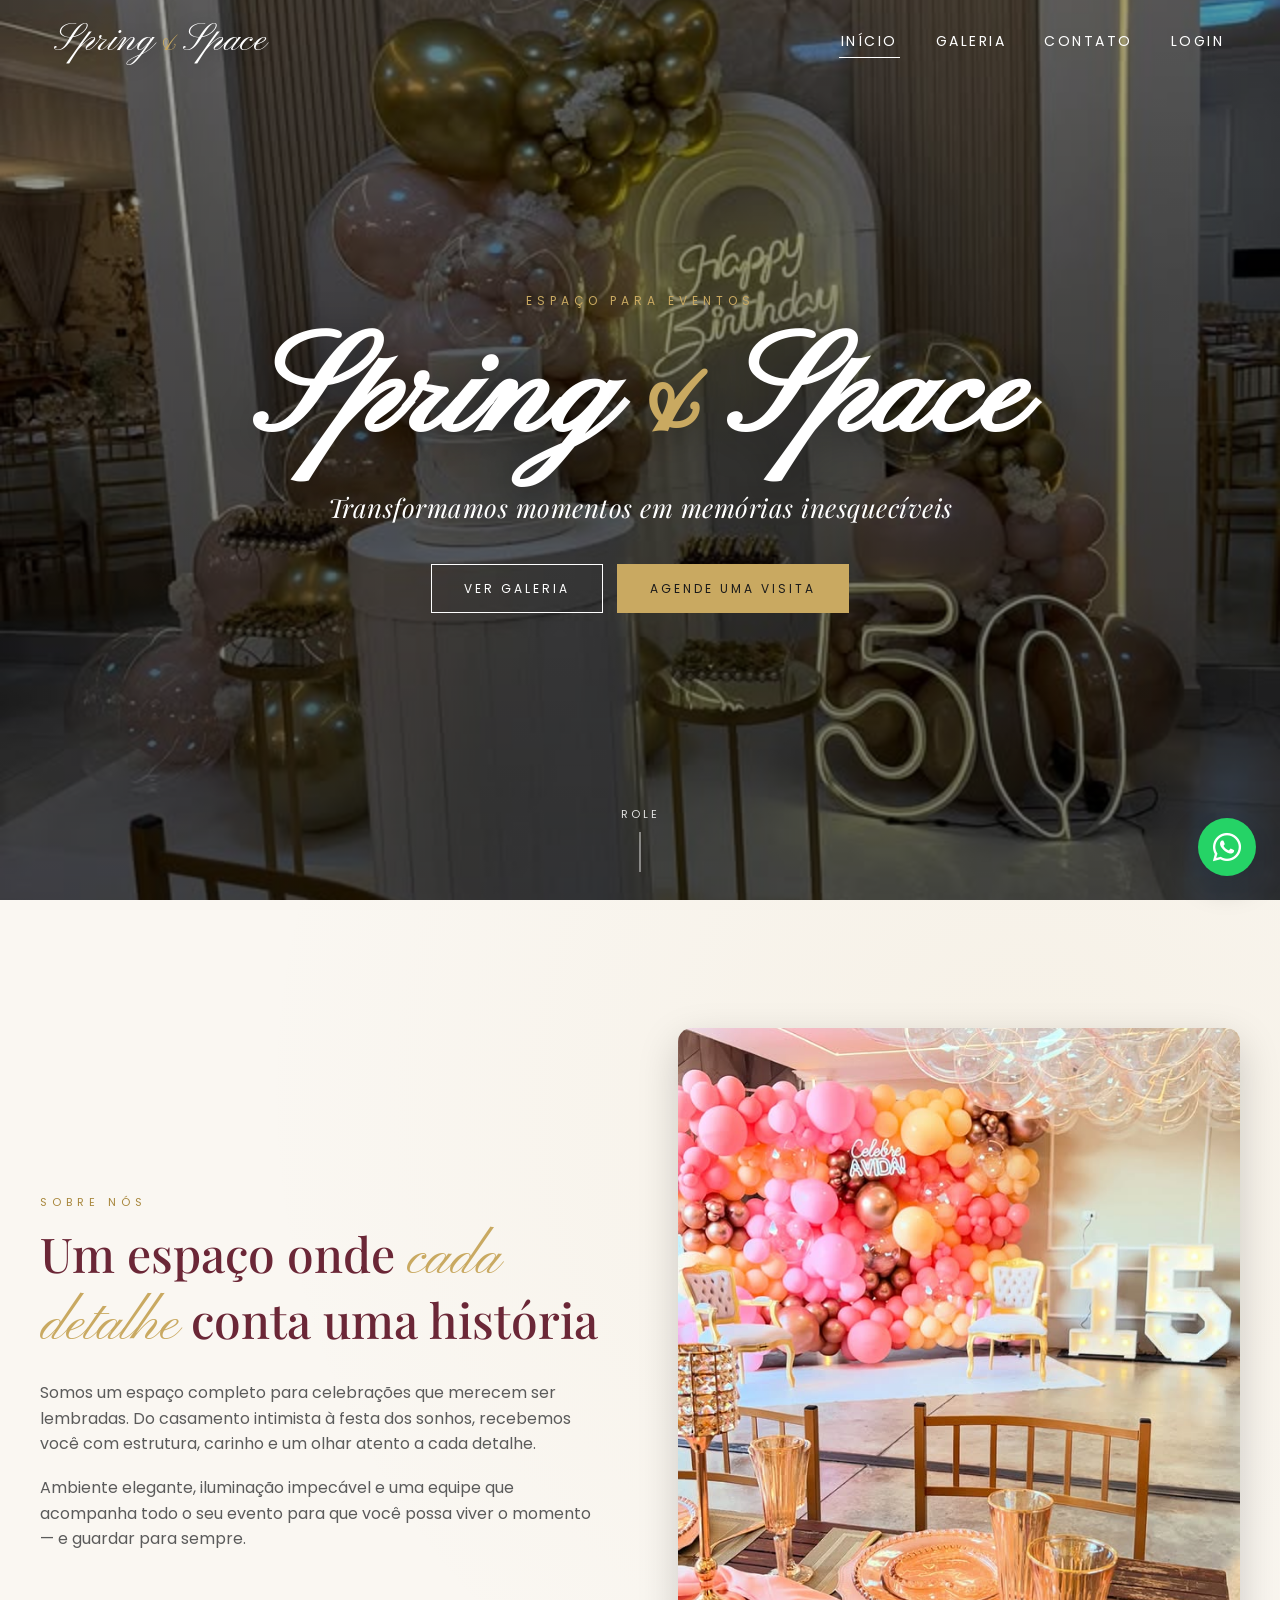
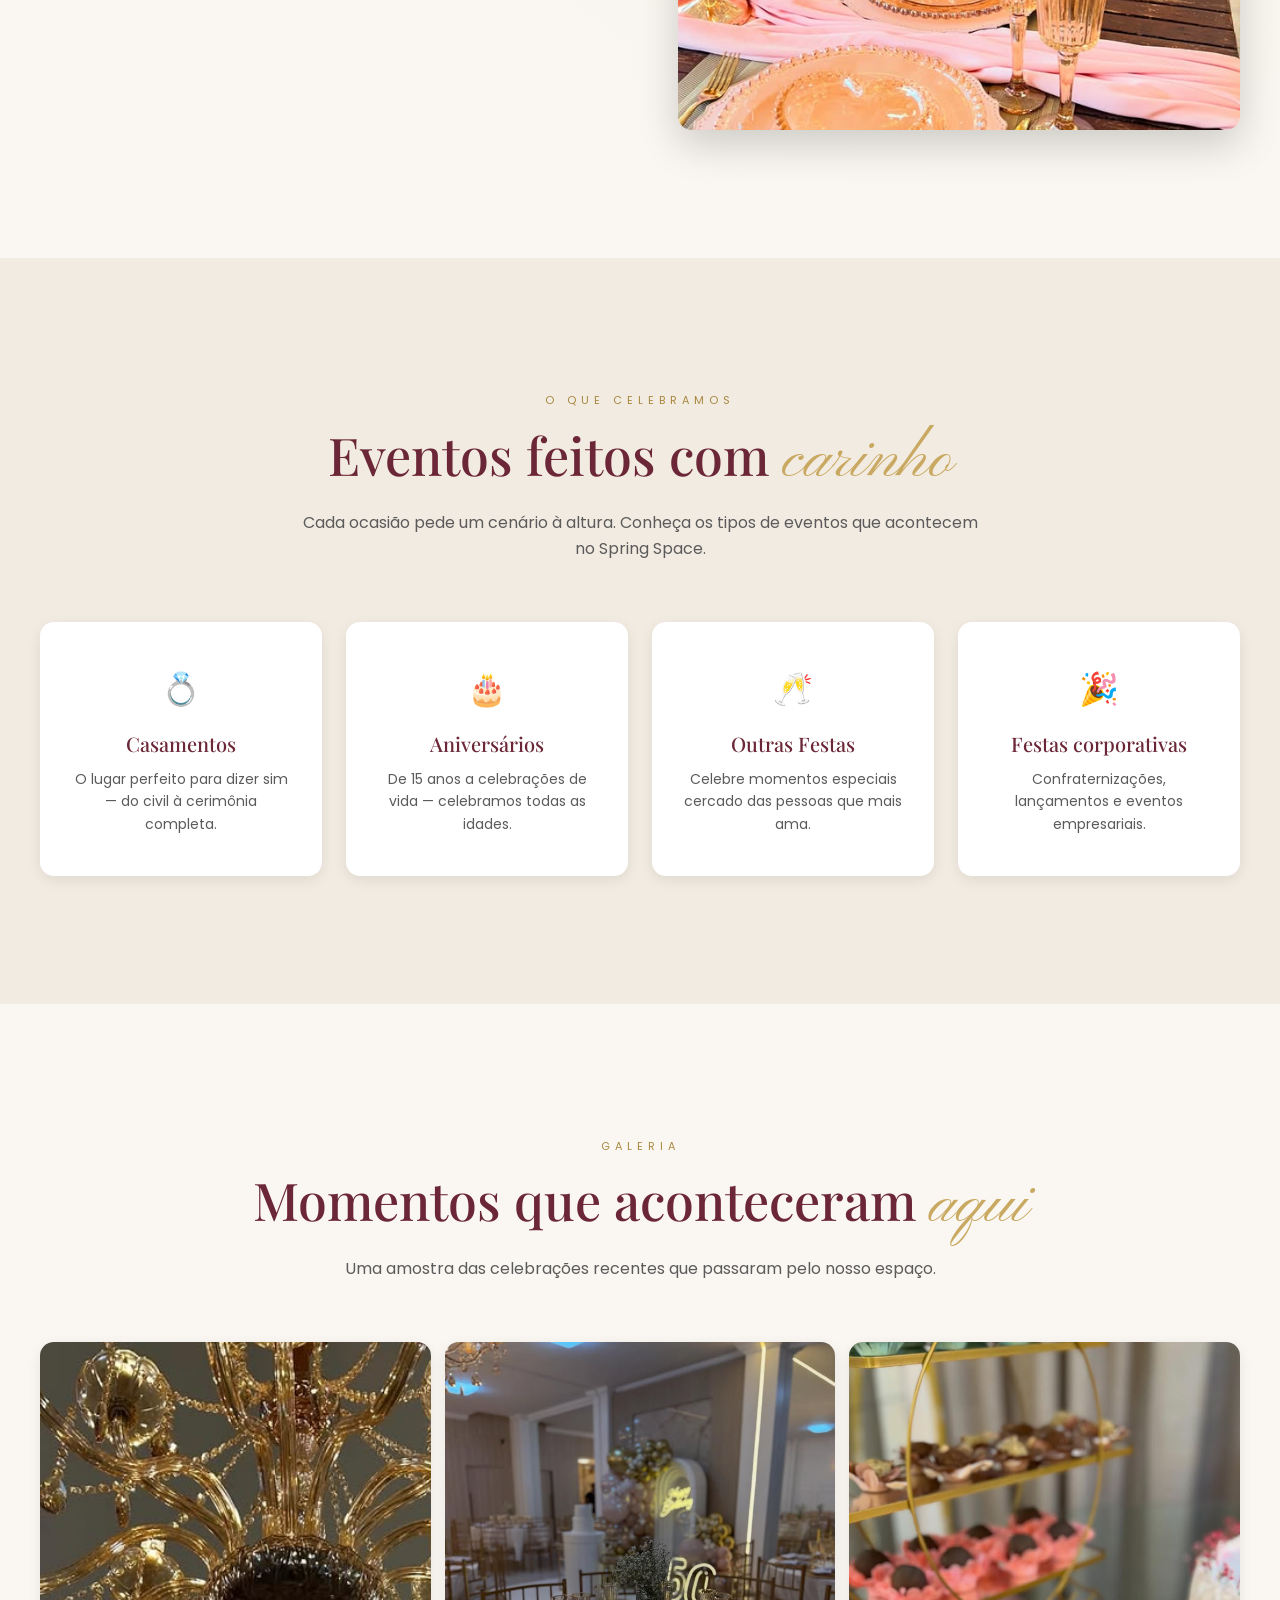
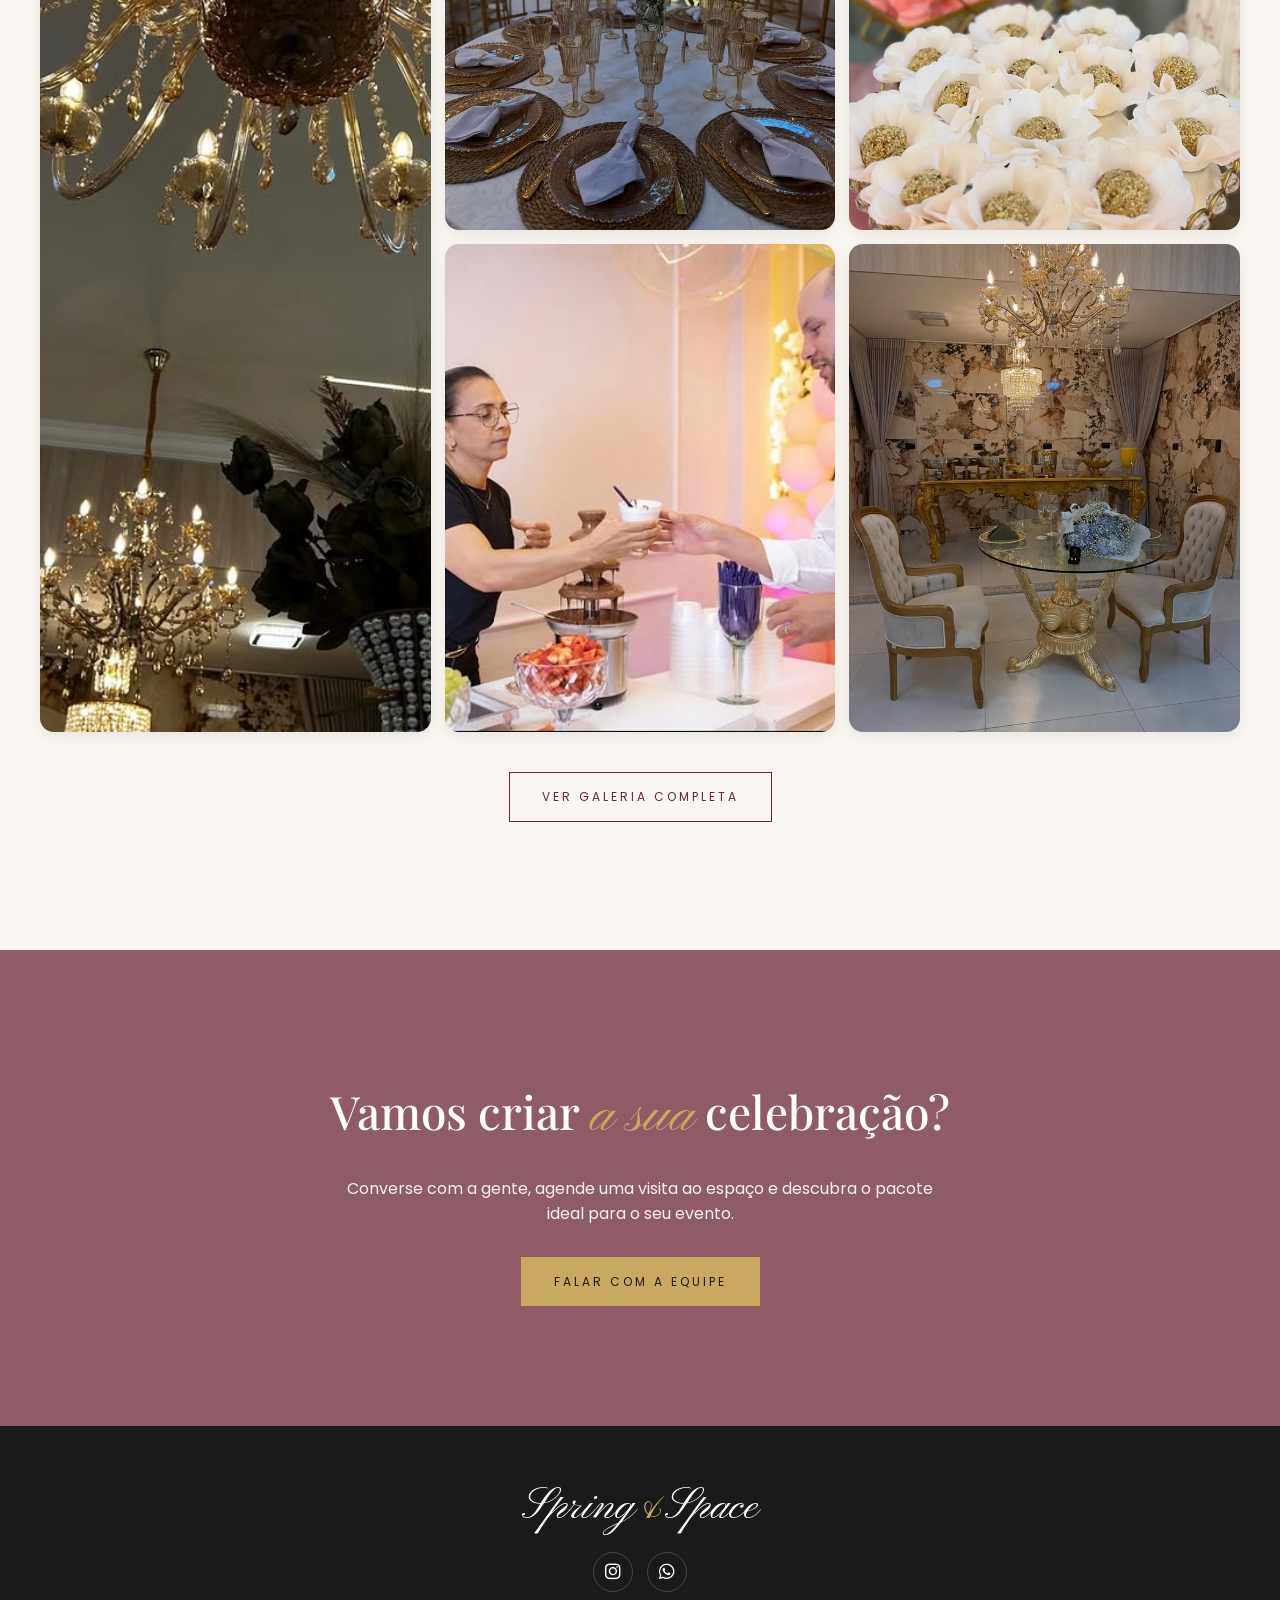
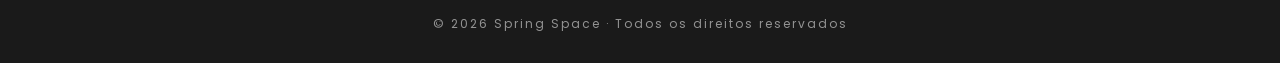
==== index.html @ 98b64671 "Versão oficial: Adicionado Painel Admin, Ícones Profissionais e Vídeos" ====
<!DOCTYPE html>
<html lang="pt-br">
<head>
<meta charset="UTF-8">
<meta name="viewport" content="width=device-width, initial-scale=1">
<title>Spring Space · Espaço para eventos inesquecíveis</title>
<meta name="description" content="Spring Space — um espaço completo e elegante para casamentos, aniversários, festas e celebrações únicas. Transformamos momentos em memórias.">

<link rel="preconnect" href="https://fonts.googleapis.com">
<link rel="preconnect" href="https://fonts.gstatic.com" crossorigin>
<link href="https://fonts.googleapis.com/css2?family=Playfair+Display:ital,wght@0,400;0,500;0,600;1,400&family=Pinyon+Script&family=Great+Vibes&family=Poppins:wght@300;400;500;600&display=swap" rel="stylesheet">
<link rel="stylesheet" href="https://cdnjs.cloudflare.com/ajax/libs/font-awesome/6.5.1/css/all.min.css">

<link rel="stylesheet" href="css/style.css">
</head>
<body>

<header id="site-header">
    <div class="logo"><a href="index.html">Spring<span class="amp">&amp;</span>Space</a></div>
    <button class="burger" id="burger" aria-label="Abrir menu"><span></span><span></span><span></span></button>
    <nav id="site-nav">
        <a href="index.html" class="active">Início</a>
        <a href="galeria.html">Galeria</a>
        <a href="contato.html">Contato</a>
        <a href="login.html">Login</a>
    </nav>
</header>

<!-- HERO -->
<section class="hero">
    <div class="hero-slides" id="hero-slides">
        <div class="hero-slide active" style="background-image:url('evento1/1.jpg')"></div>
        <div class="hero-slide" style="background-image:url('evento2/1.jpg')"></div>
        <div class="hero-slide" style="background-image:url('evento6/1.jpg')"></div>
        <div class="hero-slide" style="background-image:url('evento7/1.jpg')"></div>
    </div>

    <div class="hero-content">
        <span class="kicker">Espaço para eventos</span>
        <h1 class="brand-signature">Spring<span class="amp">&amp;</span>Space</h1>
        <p class="tagline">Transformamos momentos em memórias inesquecíveis</p>
        <div class="hero-cta">
            <a href="galeria.html" class="btn"><span>Ver galeria</span></a>
            <a href="contato.html" class="btn btn-solid"><span>Agende uma visita</span></a>
        </div>
    </div>

    <div class="scroll-hint">
        <span>Role</span>
        <span class="line"></span>
    </div>
</section>

<!-- SOBRE -->
<section class="sobre" id="sobre">
    <div class="container sobre-grid">
        <div class="sobre-text reveal">
            <span class="eyebrow">Sobre nós</span>
            <h2>Um espaço onde <em>cada detalhe</em> conta uma história</h2>
            <p>Somos um espaço completo para celebrações que merecem ser lembradas. Do casamento intimista à festa dos sonhos, recebemos você com estrutura, carinho e um olhar atento a cada detalhe.</p>
            <p>Ambiente elegante, iluminação impecável e uma equipe que acompanha todo o seu evento para que você possa viver o momento — e guardar para sempre.</p>
        </div>
        <div class="sobre-image reveal delay-1">
            <img src="evento3/1.jpg" alt="Salão Spring Space decorado" loading="lazy">
        </div>
    </div>
</section>

<!-- SERVIÇOS -->
<section class="servicos">
    <div class="container">
        <div class="section-head reveal">
            <span class="eyebrow">O que celebramos</span>
            <h2>Eventos feitos com <em>carinho</em></h2>
            <p>Cada ocasião pede um cenário à altura. Conheça os tipos de eventos que acontecem no Spring Space.</p>
        </div>

        <div class="servicos-grid">
            <div class="servico reveal"><div class="icon">💍</div><h3>Casamentos</h3><p>O lugar perfeito para dizer sim — do civil à cerimônia completa.</p></div>
            <div class="servico reveal delay-1"><div class="icon">🎂</div><h3>Aniversários</h3><p>De 15 anos a celebrações de vida — celebramos todas as idades.</p></div>
            <div class="servico reveal delay-2"><div class="icon">🥂</div><h3>Outras Festas</h3><p>Celebre momentos especiais cercado das pessoas que mais ama.</p></div>
            <div class="servico reveal delay-3"><div class="icon">🎉</div><h3>Festas corporativas</h3><p>Confraternizações, lançamentos e eventos empresariais.</p></div>
        </div>
    </div>
</section>

<!-- GALLERY PREVIEW -->
<section class="preview" id="preview">
    <div class="container">
        <div class="section-head reveal">
            <span class="eyebrow">Galeria</span>
            <h2>Momentos que aconteceram <em>aqui</em></h2>
            <p>Uma amostra das celebrações recentes que passaram pelo nosso espaço.</p>
        </div>

        <div class="preview-grid reveal delay-1">
            <a class="tile" href="galeria.html"><img src="evento6/2.jpg" alt="Casamento" loading="lazy"></a>
            <a class="tile" href="galeria.html"><img src="evento1/2.jpg" alt="Aniversário 50 anos" loading="lazy"></a>
            <a class="tile" href="galeria.html"><img src="evento2/2.jpg" alt="Salão" loading="lazy"></a>
            <a class="tile" href="galeria.html"><img src="evento4/2.jpg" alt="Doces" loading="lazy"></a>
            <a class="tile" href="galeria.html"><img src="evento7/2.jpg" alt="Festa" loading="lazy"></a>
        </div>

        <div class="preview-cta reveal delay-2">
            <a href="galeria.html" class="btn" style="color:var(--burgundy);border-color:var(--burgundy);"><span>Ver galeria completa</span></a>
        </div>
    </div>
</section>

<!-- CTA -->
<section class="cta" style="--bg:url('evento5/1.jpg');">
    <div class="container reveal">
        <h2>Vamos criar <em>a sua</em> celebração?</h2>
        <p>Converse com a gente, agende uma visita ao espaço e descubra o pacote ideal para o seu evento.</p>
        <a href="contato.html" class="btn btn-solid"><span>Falar com a equipe</span></a>
    </div>
</section>

<!-- FOOTER -->
<footer>
    <div class="foot-sig">Spring<span class="amp">&amp;</span>Space</div>
    <div class="socials">
        <a href="https://www.instagram.com/spri.gnspace" target="_blank" rel="noopener" aria-label="Instagram"><i class="fab fa-instagram"></i></a>
        <a href="https://wa.me/5518981238921" target="_blank" rel="noopener" aria-label="WhatsApp"><i class="fab fa-whatsapp"></i></a>
    </div>
    <p class="copy">© <span id="year">2026</span> Spring Space · Todos os direitos reservados</p>
</footer>

<a href="https://wa.me/5518981238921" class="whatsapp-float" target="_blank" rel="noopener" aria-label="WhatsApp"><i class="fab fa-whatsapp"></i></a>
<button class="back-top" aria-label="Voltar ao topo" title="Voltar ao topo">↑</button>

<script src="js/script.js"></script>
</body>
</html>
---- css/style.css ----
/* =========================================================
   Spring Space — Visual Identity
   Palette: ivory, rose, burgundy, gold, charcoal
   Type:    Playfair Display (serif) + Poppins (body) + Pinyon Script (signature)
   ========================================================= */

:root {
    --ivory: #faf7f2;
    --cream: #f2ebe1;
    --rose:  #e7c6b5;
    --gold:  #c9a961;
    --gold-dark: #a8873d;
    --burgundy: #6b2737;
    --charcoal: #1a1a1a;
    --muted: #5b5b5b;
    --white: #ffffff;
    --shadow-sm: 0 4px 14px rgba(0,0,0,0.08);
    --shadow-md: 0 14px 40px rgba(0,0,0,0.18);
    --shadow-lg: 0 30px 80px rgba(0,0,0,0.35);
    --radius: 14px;
    --ease: cubic-bezier(.22,.61,.36,1);
}

/* RESET */
*, *::before, *::after {
    margin: 0;
    padding: 0;
    box-sizing: border-box;
}

html { scroll-behavior: smooth; }

body {
    font-family: 'Poppins', system-ui, sans-serif;
    background: var(--ivory);
    color: var(--charcoal);
    line-height: 1.6;
    overflow-x: hidden;
    -webkit-font-smoothing: antialiased;
}

img { display: block; max-width: 100%; }

/* =========================================================
   HEADER / NAV
   ========================================================= */
header {
    position: fixed;
    inset: 0 0 auto 0;
    padding: 22px 54px;
    display: flex;
    justify-content: space-between;
    align-items: center;
    z-index: 1000;
    transition: background .4s var(--ease), padding .4s var(--ease), box-shadow .4s var(--ease);
}

header.scrolled {
    background: rgba(250, 247, 242, 0.92);
    backdrop-filter: blur(16px);
    -webkit-backdrop-filter: blur(16px);
    padding: 14px 54px;
    box-shadow: 0 6px 24px rgba(0,0,0,0.06);
}

/* Signature logo */
.logo {
    font-family: 'Pinyon Script', 'Great Vibes', cursive;
    font-weight: 400;
    font-size: clamp(30px, 3vw, 44px);
    color: var(--white);
    letter-spacing: .5px;
    text-shadow: 0 2px 18px rgba(0,0,0,0.35);
    transition: color .4s var(--ease), text-shadow .4s var(--ease);
    line-height: 1;
}
.logo a { color: inherit; text-decoration: none; }
.logo .amp { color: var(--gold); font-size: .85em; margin: 0 .05em; }

header.scrolled .logo {
    color: var(--burgundy);
    text-shadow: none;
}

/* Nav */
nav {
    display: flex;
    gap: 34px;
    align-items: center;
}
nav a {
    color: var(--white);
    text-decoration: none;
    font-size: 14px;
    font-weight: 400;
    letter-spacing: 2.5px;
    text-transform: uppercase;
    position: relative;
    padding: 6px 2px;
    transition: color .3s var(--ease);
}
nav a::after {
    content: "";
    position: absolute;
    left: 0; bottom: 0;
    width: 0%; height: 1.5px;
    background: currentColor;
    transition: width .4s var(--ease);
}
nav a:hover::after,
nav a.active::after { width: 100%; }
header.scrolled nav a { color: var(--charcoal); }

/* Mobile burger */
.burger {
    display: none;
    width: 30px; height: 22px;
    background: transparent;
    border: none;
    cursor: pointer;
    position: relative;
}
.burger span {
    position: absolute;
    left: 0; right: 0;
    height: 2px;
    background: var(--white);
    transition: transform .35s var(--ease), top .35s var(--ease), opacity .2s var(--ease), background .35s var(--ease);
}
.burger span:nth-child(1) { top: 2px; }
.burger span:nth-child(2) { top: 10px; }
.burger span:nth-child(3) { top: 18px; }
header.scrolled .burger span { background: var(--charcoal); }
.burger.open span:nth-child(1) { top: 10px; transform: rotate(45deg); }
.burger.open span:nth-child(2) { opacity: 0; }
.burger.open span:nth-child(3) { top: 10px; transform: rotate(-45deg); }

/* =========================================================
   HERO
   ========================================================= */
.hero {
    position: relative;
    min-height: 100vh;
    display: flex;
    align-items: center;
    justify-content: center;
    text-align: center;
    color: var(--white);
    overflow: hidden;
}
.hero-slides {
    position: absolute; inset: 0;
    z-index: 0;
}
.hero-slide {
    position: absolute; inset: 0;
    background-size: cover;
    background-position: center;
    opacity: 0;
    transform: scale(1.08);
    transition: opacity 1.6s var(--ease), transform 8s ease-out;
}
.hero-slide.active {
    opacity: 1;
    transform: scale(1);
}
.hero::before {
    content: "";
    position: absolute; inset: 0;
    background: linear-gradient(180deg, rgba(0,0,0,.35) 0%, rgba(0,0,0,.55) 100%);
    z-index: 1;
}
.hero-content {
    position: relative;
    z-index: 2;
    padding: 0 24px;
    max-width: 900px;
}
.hero .brand-signature {
    font-family: 'Pinyon Script', 'Great Vibes', cursive;
    font-size: clamp(64px, 11vw, 150px);
    line-height: 1;
    color: var(--white);
    text-shadow: 0 6px 40px rgba(0,0,0,.45);
    opacity: 0;
    transform: translateY(30px);
    animation: signatureIn 1.8s var(--ease) forwards;
}
.hero .brand-signature .amp {
    color: var(--gold);
    font-size: .85em;
    display: inline-block;
    margin: 0 .08em;
}
.hero .kicker {
    display: inline-block;
    font-size: 12px;
    letter-spacing: 5px;
    text-transform: uppercase;
    margin-bottom: 18px;
    color: var(--gold);
    opacity: 0;
    animation: fadeUp .9s var(--ease) .3s forwards;
}
.hero .tagline {
    margin-top: 18px;
    font-family: 'Playfair Display', serif;
    font-weight: 400;
    font-size: clamp(18px, 2.2vw, 26px);
    font-style: italic;
    letter-spacing: .5px;
    opacity: 0;
    animation: fadeUp 1s var(--ease) 1s forwards;
}
.hero .hero-cta {
    margin-top: 36px;
    display: inline-flex;
    gap: 14px;
    flex-wrap: wrap;
    justify-content: center;
    opacity: 0;
    animation: fadeUp 1s var(--ease) 1.4s forwards;
}
.scroll-hint {
    position: absolute;
    bottom: 28px;
    left: 50%;
    transform: translateX(-50%);
    z-index: 2;
    color: var(--white);
    font-size: 11px;
    letter-spacing: 3px;
    text-transform: uppercase;
    opacity: .85;
    display: flex;
    flex-direction: column;
    align-items: center;
    gap: 8px;
}
.scroll-hint .line {
    width: 1px; height: 40px;
    background: var(--white);
    position: relative;
    overflow: hidden;
}
.scroll-hint .line::after {
    content: "";
    position: absolute;
    top: -40px; left: 0;
    width: 100%; height: 40px;
    background: var(--gold);
    animation: scrollLine 2.4s var(--ease) infinite;
}

/* =========================================================
   BUTTONS
   ========================================================= */
.btn {
    position: relative;
    display: inline-flex;
    align-items: center;
    gap: 10px;
    padding: 14px 32px;
    font-size: 12px;
    letter-spacing: 3px;
    text-transform: uppercase;
    text-decoration: none;
    border: 1.5px solid currentColor;
    color: var(--white);
    background: transparent;
    overflow: hidden;
    transition: color .35s var(--ease), border-color .35s var(--ease), transform .35s var(--ease);
    cursor: pointer;
}
.btn::before {
    content: "";
    position: absolute;
    inset: 0;
    background: var(--white);
    transform: translateY(101%);
    transition: transform .45s var(--ease);
    z-index: 0;
}
.btn > * { position: relative; z-index: 1; }
.btn:hover { color: var(--burgundy); border-color: var(--white); }
.btn:hover::before { transform: translateY(0); }

.btn-solid {
    color: var(--charcoal);
    background: var(--gold);
    border-color: var(--gold);
}
.btn-solid::before { background: var(--burgundy); }
.btn-solid:hover { color: var(--white); border-color: var(--burgundy); }

/* =========================================================
   GENERIC SECTION
   ========================================================= */
section { padding: clamp(70px, 10vw, 130px) 24px; }
.container { max-width: 1200px; margin: 0 auto; }

.section-head {
    text-align: center;
    margin-bottom: 60px;
}
.section-head .eyebrow {
    display: inline-block;
    font-size: 11px;
    letter-spacing: 5px;
    text-transform: uppercase;
    color: var(--gold-dark);
    margin-bottom: 14px;
}
.section-head h2 {
    font-family: 'Playfair Display', serif;
    font-weight: 500;
    font-size: clamp(30px, 4.5vw, 52px);
    color: var(--burgundy);
    margin-bottom: 12px;
    line-height: 1.15;
}
.section-head h2 em {
    font-family: 'Pinyon Script', cursive;
    font-style: normal;
    color: var(--gold);
    font-size: 1.25em;
    font-weight: 400;
}
.section-head p {
    max-width: 680px;
    margin: 0 auto;
    color: var(--muted);
    font-size: 16px;
}

/* =========================================================
   ABOUT
   ========================================================= */
.sobre {
    background:
        radial-gradient(circle at 80% 20%, rgba(201,169,97,0.08), transparent 60%),
        var(--ivory);
    position: relative;
}
.sobre-grid {
    display: grid;
    grid-template-columns: 1fr 1fr;
    gap: clamp(30px, 6vw, 80px);
    align-items: center;
}
.sobre-text h2 {
    font-family: 'Playfair Display', serif;
    font-weight: 500;
    font-size: clamp(30px, 4vw, 48px);
    color: var(--burgundy);
    line-height: 1.15;
    margin-bottom: 22px;
}
.sobre-text h2 em {
    font-family: 'Pinyon Script', cursive;
    font-style: normal;
    color: var(--gold);
    font-size: 1.2em;
}
.sobre-text .eyebrow {
    display: inline-block;
    font-size: 11px;
    letter-spacing: 5px;
    text-transform: uppercase;
    color: var(--gold-dark);
    margin-bottom: 14px;
}
.sobre-text p {
    color: var(--muted);
    margin-bottom: 18px;
}
.sobre-image {
    position: relative;
    aspect-ratio: 4/5;
    border-radius: var(--radius);
    overflow: hidden;
    box-shadow: var(--shadow-md);
}
.sobre-image img {
    width: 100%; height: 100%;
    object-fit: cover;
    transition: transform 1.2s var(--ease);
}
.sobre-image:hover img { transform: scale(1.05); }
.sobre-image::before {
    content: "";
    position: absolute;
    inset: -20px;
    border: 2px solid var(--gold);
    border-radius: var(--radius);
    z-index: -1;
    transform: translate(24px, 24px);
}

/* =========================================================
   SERVIÇOS
   ========================================================= */
.servicos { background: var(--cream); }
.servicos-grid {
    display: grid;
    grid-template-columns: repeat(auto-fit, minmax(230px, 1fr));
    gap: 24px;
}
.servico {
    background: var(--white);
    padding: 40px 28px;
    border-radius: var(--radius);
    text-align: center;
    box-shadow: var(--shadow-sm);
    transition: transform .5s var(--ease), box-shadow .5s var(--ease);
    border: 1px solid transparent;
}
.servico:hover {
    transform: translateY(-8px);
    box-shadow: var(--shadow-md);
    border-color: var(--gold);
}
.servico .icon {
    font-size: 32px;
    margin-bottom: 14px;
    display: inline-block;
    transition: transform .5s var(--ease);
}
.servico:hover .icon { transform: scale(1.15) rotate(-6deg); }
.servico h3 {
    font-family: 'Playfair Display', serif;
    font-weight: 500;
    font-size: 20px;
    color: var(--burgundy);
    margin-bottom: 8px;
}
.servico p {
    color: var(--muted);
    font-size: 14px;
}

/* =========================================================
   GALLERY PREVIEW (home)
   ========================================================= */
.preview-grid {
    display: grid;
    grid-template-columns: repeat(3, 1fr);
    gap: 14px;
    margin-bottom: 40px;
}
.preview-grid .tile {
    position: relative;
    overflow: hidden;
    border-radius: var(--radius);
    aspect-ratio: 4/5;
    box-shadow: var(--shadow-sm);
}
.preview-grid .tile:nth-child(1) { grid-row: span 2; aspect-ratio: auto; }
.preview-grid .tile img {
    width: 100%; height: 100%;
    object-fit: cover;
    transition: transform 1.2s var(--ease), filter .6s var(--ease);
}
.preview-grid .tile:hover img { transform: scale(1.08); filter: brightness(.85); }
.preview-grid .tile::after {
    content: "";
    position: absolute;
    inset: 0;
    background: linear-gradient(180deg, transparent 55%, rgba(0,0,0,.55));
    opacity: 0;
    transition: opacity .4s var(--ease);
}
.preview-grid .tile:hover::after { opacity: 1; }
.preview-cta { text-align: center; }

/* =========================================================
   GALERIA (full page)
   ========================================================= */
.galeria-page { padding-top: 160px; }

.gallery-filters {
    display: flex;
    justify-content: center;
    flex-wrap: wrap;
    gap: 10px;
    margin-bottom: 50px;
}
.gallery-filters button {
    background: transparent;
    border: 1px solid rgba(0,0,0,0.12);
    color: var(--charcoal);
    padding: 10px 22px;
    font-size: 12px;
    letter-spacing: 2.5px;
    text-transform: uppercase;
    font-family: inherit;
    cursor: pointer;
    border-radius: 999px;
    transition: all .35s var(--ease);
}
.gallery-filters button:hover { border-color: var(--gold); color: var(--gold-dark); }
.gallery-filters button.active {
    background: var(--burgundy);
    color: var(--white);
    border-color: var(--burgundy);
}

.galeria {
    display: grid;
    grid-template-columns: repeat(auto-fit, minmax(300px, 1fr));
    gap: 26px;
    max-width: 1280px;
    margin: 0 auto;
}

.evento {
    position: relative;
    background: var(--white);
    border-radius: var(--radius);
    overflow: hidden;
    box-shadow: var(--shadow-sm);
    transition: transform .5s var(--ease), box-shadow .5s var(--ease);
    opacity: 0;
    transform: translateY(40px);
    cursor: pointer;
}
.evento.show { opacity: 1; transform: translateY(0); }
.evento:hover {
    transform: translateY(-6px);
    box-shadow: var(--shadow-md);
}
.evento-media {
    position: relative;
    aspect-ratio: 4/5;
    overflow: hidden;
}
.evento-media img, .evento-media video {
    width: 100%; height: 100%;
    object-fit: cover;
    transition: transform 1.2s var(--ease);
}
.evento:hover .evento-media img,
.evento:hover .evento-media video { transform: scale(1.08); }
.evento-media::after {
    content: "";
    position: absolute;
    inset: 0;
    background: linear-gradient(180deg, transparent 50%, rgba(0,0,0,.7));
    pointer-events: none;
}
.evento-badge {
    position: absolute;
    top: 14px; left: 14px;
    background: rgba(255,255,255,.9);
    color: var(--burgundy);
    font-size: 10px;
    letter-spacing: 2px;
    text-transform: uppercase;
    padding: 6px 12px;
    border-radius: 999px;
    z-index: 2;
}
.evento-count {
    position: absolute;
    bottom: 14px; right: 14px;
    color: var(--white);
    font-size: 12px;
    letter-spacing: 1.5px;
    z-index: 2;
    display: flex;
    align-items: center;
    gap: 6px;
}
.evento-caption {
    position: absolute;
    bottom: 0; left: 0; right: 0;
    padding: 28px 22px 22px;
    color: var(--white);
    z-index: 2;
}
.evento-caption h3 {
    font-family: 'Playfair Display', serif;
    font-weight: 500;
    font-size: 22px;
    margin-bottom: 6px;
}
.evento-caption p {
    font-size: 13px;
    opacity: .92;
    line-height: 1.5;
}

/* Video card badge */
.evento.is-video .evento-media::before {
    content: "▶";
    position: absolute;
    top: 50%; left: 50%;
    transform: translate(-50%, -50%);
    z-index: 3;
    width: 68px; height: 68px;
    display: flex;
    align-items: center;
    justify-content: center;
    border-radius: 50%;
    background: rgba(255,255,255,.92);
    color: var(--burgundy);
    font-size: 22px;
    box-shadow: 0 8px 30px rgba(0,0,0,.4);
    transition: transform .4s var(--ease);
}
.evento.is-video:hover .evento-media::before { transform: translate(-50%, -50%) scale(1.1); }

/* Video placeholder (empty state) */
.video-placeholder {
    grid-column: 1 / -1;
    background: linear-gradient(135deg, rgba(107,39,55,.06), rgba(201,169,97,.12));
    border: 2px dashed rgba(107,39,55,.25);
    border-radius: var(--radius);
    padding: 60px 24px;
    text-align: center;
    color: var(--muted);
}
.video-placeholder h3 {
    font-family: 'Playfair Display', serif;
    color: var(--burgundy);
    font-size: 22px;
    margin-bottom: 8px;
}
.video-placeholder code {
    background: rgba(0,0,0,.05);
    padding: 2px 8px;
    border-radius: 4px;
    font-size: 13px;
}

/* =========================================================
   LIGHTBOX
   ========================================================= */
.lightbox {
    position: fixed;
    inset: 0;
    background: rgba(10,10,10,.94);
    display: none;
    justify-content: center;
    align-items: center;
    z-index: 2000;
    padding: 40px 70px;
    opacity: 0;
    transition: opacity .4s var(--ease);
}
.lightbox.open { display: flex; opacity: 1; }
.lightbox-content {
    position: relative;
    max-width: 1100px;
    max-height: 90vh;
    width: 100%;
    display: flex;
    align-items: center;
    justify-content: center;
}
.lightbox-content img,
.lightbox-content video {
    max-width: 100%;
    max-height: 85vh;
    object-fit: contain;
    border-radius: 6px;
    box-shadow: var(--shadow-lg);
    animation: lbIn .4s var(--ease);
}
.lightbox-close,
.lightbox-prev,
.lightbox-next {
    position: absolute;
    background: rgba(255,255,255,.08);
    color: var(--white);
    border: 1px solid rgba(255,255,255,.25);
    width: 48px; height: 48px;
    border-radius: 50%;
    cursor: pointer;
    display: flex;
    align-items: center;
    justify-content: center;
    font-size: 20px;
    font-family: inherit;
    transition: background .3s var(--ease), transform .3s var(--ease);
    z-index: 2;
}
.lightbox-close:hover,
.lightbox-prev:hover,
.lightbox-next:hover { background: var(--gold); color: var(--charcoal); border-color: var(--gold); }
.lightbox-close { top: 24px; right: 24px; }
.lightbox-prev  { left: 24px; top: 50%; transform: translateY(-50%); }
.lightbox-next  { right: 24px; top: 50%; transform: translateY(-50%); }
.lightbox-counter {
    position: absolute;
    bottom: 20px;
    left: 50%;
    transform: translateX(-50%);
    color: rgba(255,255,255,.75);
    font-size: 12px;
    letter-spacing: 2px;
}

/* =========================================================
   CTA STRIP
   ========================================================= */
.cta {
    background:
        linear-gradient(rgba(107,39,55,.75), rgba(107,39,55,.75)),
        var(--bg, #333) center/cover no-repeat;
    color: var(--white);
    text-align: center;
    padding: 120px 24px;
}
.cta h2 {
    font-family: 'Playfair Display', serif;
    font-weight: 500;
    font-size: clamp(28px, 4vw, 46px);
    margin-bottom: 14px;
}
.cta h2 em {
    font-family: 'Pinyon Script', cursive;
    font-style: normal;
    color: var(--gold);
    font-size: 1.25em;
}
.cta p {
    max-width: 600px;
    margin: 0 auto 30px;
    opacity: .92;
}

/* =========================================================
   CONTATO PAGE
   ========================================================= */
.contato {
    min-height: 100vh;
    display: flex;
    align-items: center;
    justify-content: center;
    padding: 140px 24px 80px;
    background:
        radial-gradient(circle at 20% 20%, rgba(231,198,181,.5), transparent 55%),
        radial-gradient(circle at 80% 80%, rgba(201,169,97,.25), transparent 55%),
        var(--ivory);
}
.contato-card {
    max-width: 620px;
    text-align: center;
    padding: 20px;
}
.contato-card .eyebrow {
    display: inline-block;
    font-size: 11px;
    letter-spacing: 5px;
    text-transform: uppercase;
    color: var(--gold-dark);
    margin-bottom: 14px;
}
.contato-card h2 {
    font-family: 'Pinyon Script', cursive;
    font-size: clamp(54px, 8vw, 96px);
    color: var(--burgundy);
    line-height: 1;
    margin-bottom: 22px;
}
.contato-card p {
    color: var(--muted);
    margin-bottom: 40px;
    font-size: 17px;
}
.contato-buttons {
    display: flex;
    gap: 16px;
    flex-wrap: wrap;
    justify-content: center;
}

.btn-contato {
    display: inline-flex;
    align-items: center;
    gap: 12px;
    padding: 16px 30px;
    border-radius: 999px;
    color: var(--white);
    font-size: 13px;
    letter-spacing: 2px;
    text-transform: uppercase;
    text-decoration: none;
    transition: transform .35s var(--ease), box-shadow .35s var(--ease), background .35s var(--ease);
    box-shadow: 0 8px 24px rgba(0,0,0,.12);
}
.btn-contato.whats { background: #25d366; }
.btn-contato.whats:hover { background: #1fb559; transform: translateY(-3px); box-shadow: 0 12px 30px rgba(37,211,102,.4); }
.btn-contato.insta {
    background: linear-gradient(45deg,#f09433 0%,#e6683c 25%,#dc2743 50%,#cc2366 75%,#bc1888 100%);
}
.btn-contato.insta:hover { transform: translateY(-3px); box-shadow: 0 12px 30px rgba(220,39,67,.35); }

.contato-info {
    margin-top: 60px;
    display: grid;
    grid-template-columns: repeat(auto-fit, minmax(180px,1fr));
    gap: 24px;
    border-top: 1px solid rgba(0,0,0,.08);
    padding-top: 40px;
}
.contato-info div { text-align: center; }
.contato-info .label {
    font-size: 10px;
    letter-spacing: 3px;
    text-transform: uppercase;
    color: var(--gold-dark);
    margin-bottom: 6px;
}
.contato-info .value { color: var(--charcoal); font-size: 14px; }

/* =========================================================
   FOOTER
   ========================================================= */
footer {
    background: var(--charcoal);
    color: rgba(255,255,255,.75);
    padding: 60px 24px 30px;
    text-align: center;
}
footer .foot-sig {
    font-family: 'Pinyon Script', cursive;
    color: var(--white);
    font-size: 44px;
    line-height: 1;
    margin-bottom: 10px;
}
footer .foot-sig .amp { color: var(--gold); }
footer .socials {
    display: flex;
    gap: 14px;
    justify-content: center;
    margin: 22px 0;
}
footer .socials a {
    color: var(--white);
    text-decoration: none;
    width: 40px; height: 40px;
    border: 1px solid rgba(255,255,255,.2);
    border-radius: 50%;
    display: inline-flex;
    align-items: center;
    justify-content: center;
    font-size: 13px;
    letter-spacing: 1px;
    transition: background .3s var(--ease), color .3s var(--ease), border-color .3s var(--ease);
}
footer .socials a:hover { background: var(--gold); color: var(--charcoal); border-color: var(--gold); }
footer .copy {
    font-size: 12px;
    letter-spacing: 2px;
    opacity: .7;
}

/* =========================================================
   BACK TO TOP
   ========================================================= */
.back-top {
    position: fixed;
    left: 24px;
    bottom: 24px;
    width: 48px;
    height: 48px;
    border-radius: 50%;
    background: var(--burgundy);
    color: var(--white);
    border: none;
    cursor: pointer;
    display: flex;
    align-items: center;
    justify-content: center;
    font-size: 20px;
    z-index: 999;
    opacity: 0;
    pointer-events: none;
    transform: translateY(20px);
    transition: opacity .4s var(--ease), transform .4s var(--ease), background .3s var(--ease);
    box-shadow: 0 10px 24px rgba(0,0,0,.25);
    font-family: inherit;
}
.back-top.show {
    opacity: 1;
    pointer-events: auto;
    transform: translateY(0);
}
.back-top:hover {
    background: var(--gold);
    color: var(--charcoal);
}

/* =========================================================
   FLOAT WHATSAPP
   ========================================================= */
.whatsapp-float {
    position: fixed;
    bottom: 24px;
    right: 24px;
    width: 58px; height: 58px;
    background: #25d366;
    color: var(--white);
    border-radius: 50%;
    display: flex;
    align-items: center;
    justify-content: center;
    font-size: 28px;
    text-decoration: none;
    box-shadow: 0 10px 30px rgba(0,0,0,.25);
    z-index: 999;
    transition: transform .4s var(--ease), box-shadow .4s var(--ease);
    animation: pulse 2.2s ease-in-out infinite;
}
.whatsapp-float:hover {
    transform: scale(1.1);
    box-shadow: 0 14px 40px rgba(37,211,102,.5);
}

/* =========================================================
   REVEAL ON SCROLL
   ========================================================= */
.reveal {
    opacity: 0;
    transform: translateY(36px);
    transition: opacity 1s var(--ease), transform 1s var(--ease);
}
.reveal.visible {
    opacity: 1;
    transform: translateY(0);
}
.reveal.delay-1 { transition-delay: .15s; }
.reveal.delay-2 { transition-delay: .3s; }
.reveal.delay-3 { transition-delay: .45s; }

/* =========================================================
   KEYFRAMES
   ========================================================= */
@keyframes fadeUp {
    from { opacity: 0; transform: translateY(24px); }
    to   { opacity: 1; transform: translateY(0); }
}
@keyframes signatureIn {
    0%   { opacity: 0; transform: translateY(30px) scale(.95); letter-spacing: 8px; }
    60%  { opacity: 1; letter-spacing: 1px; }
    100% { opacity: 1; transform: translateY(0) scale(1); letter-spacing: .5px; }
}
@keyframes scrollLine {
    0%   { top: -40px; }
    100% { top: 40px; }
}
@keyframes lbIn {
    from { opacity: 0; transform: scale(.96); }
    to   { opacity: 1; transform: scale(1); }
}
@keyframes pulse {
    0%, 100% { box-shadow: 0 10px 30px rgba(0,0,0,.25), 0 0 0 0 rgba(37,211,102,.45); }
    50%      { box-shadow: 0 10px 30px rgba(0,0,0,.25), 0 0 0 16px rgba(37,211,102,0); }
}

/* =========================================================
   RESPONSIVE — mantém o layout de PC também no tablet/celular.
   Só diminuímos paddings, fontes e gaps — nunca empilhamos colunas.
   ========================================================= */
@media (max-width: 900px) {
    header { padding: 16px 22px; gap: 12px; }
    header.scrolled { padding: 12px 22px; }

    nav { gap: 18px; }
    nav a { font-size: 12px; letter-spacing: 1.8px; }

    .logo { font-size: clamp(26px, 6vw, 36px); }

    /* Keep 2-col about on tablets, tighter gap */
    .sobre-grid { gap: 32px; }
    .sobre-image::before { inset: -10px; transform: translate(10px, 10px); }

    /* Keep 3-col preview on tablet */
    .preview-grid { gap: 10px; }

    /* Galeria: aperta o minmax para caber mais colunas */
    .galeria { grid-template-columns: repeat(2, 1fr); gap: 16px; }
    .evento-caption { padding: 22px 16px 16px; }
    .evento-caption h3 { font-size: 18px; }
    .evento-caption p { font-size: 12px; }

    .lightbox { padding: 24px 14px; }
    .lightbox-prev { left: 10px; }
    .lightbox-next { right: 10px; }

    section { padding: 70px 20px; }
}

@media (max-width: 600px) {
    header { padding: 12px 16px; }
    header.scrolled { padding: 10px 16px; }
    nav { gap: 12px; }
    nav a {
        font-size: 10.5px;
        letter-spacing: 1.2px;
        padding: 4px 2px;
    }
    .logo { font-size: clamp(22px, 5.5vw, 30px); }

    .hero .hero-cta { gap: 10px; }
    .btn { padding: 11px 20px; font-size: 11px; letter-spacing: 2px; }

    /* Even on tiny screens we keep 2 columns side by side */
    .sobre-grid { grid-template-columns: 1fr 1fr; gap: 20px; }
    .sobre-text h2 { font-size: clamp(22px, 5vw, 30px); }
    .sobre-text p { font-size: 13px; }

    .servicos-grid { grid-template-columns: repeat(2, 1fr); gap: 14px; }
    .servico { padding: 26px 16px; }
    .servico h3 { font-size: 17px; }
    .servico p { font-size: 12px; }

    .preview-grid { grid-template-columns: repeat(3, 1fr); gap: 8px; }
    .preview-grid .tile:nth-child(1) { grid-row: span 2; aspect-ratio: auto; }

    .galeria { grid-template-columns: repeat(2, 1fr); gap: 12px; }
    .evento-badge { font-size: 9px; padding: 5px 9px; }
    .evento-count { font-size: 11px; }
    .evento-caption { padding: 18px 12px 12px; }
    .evento-caption h3 { font-size: 15px; }
    .evento-caption p { font-size: 11px; line-height: 1.4; }

    .gallery-filters button {
        padding: 8px 14px;
        font-size: 10px;
        letter-spacing: 1.5px;
    }

    section { padding: 54px 14px; }
    .container { padding: 0; }

    .whatsapp-float { width: 50px; height: 50px; font-size: 22px; bottom: 16px; right: 16px; }
    .back-top { width: 42px; height: 42px; font-size: 18px; left: 16px; bottom: 16px; }

    .contato-buttons { gap: 10px; }
    .btn-contato { padding: 13px 22px; font-size: 11px; letter-spacing: 1.5px; }
    .contato-info { grid-template-columns: repeat(3, 1fr); gap: 12px; }
    .contato-info .label { font-size: 9px; letter-spacing: 1.8px; }
    .contato-info .value { font-size: 12px; }

    footer .foot-sig { font-size: 34px; }
}

@media (prefers-reduced-motion: reduce) {
    *, *::before, *::after {
        animation: none !important;
        transition: none !important;
    }
    .hero-slide { opacity: 1; }
    .hero-slide:not(.active) { opacity: 0; }
}


/* =========================================================
   LOGIN PAGE & ICON FIXES
   ========================================================= */
.login-page {
    min-height: 100vh;
    display: flex;
    align-items: center;
    justify-content: center;
    padding: 140px 24px 80px;
    background: 
        radial-gradient(circle at 80% 20%, rgba(201,169,97,0.1), transparent 60%),
        var(--ivory);
}
.login-container {
    background: var(--white);
    padding: 60px 40px;
    border-radius: var(--radius);
    box-shadow: var(--shadow-md);
    max-width: 450px;
    width: 100%;
    text-align: center;
}
.login-container h2 {
    font-family: 'Playfair Display', serif;
    color: var(--burgundy);
    font-size: 32px;
    margin-bottom: 10px;
}
.login-container h2 em {
    font-family: 'Pinyon Script', cursive;
    color: var(--gold);
    font-size: 1.2em;
    font-style: normal;
}
.login-container p {
    color: var(--muted);
    margin-bottom: 30px;
    font-size: 14px;
}
.login-form {
    display: flex;
    flex-direction: column;
    gap: 20px;
}
.input-group {
    position: relative;
    display: flex;
    align-items: center;
}
.input-group i {
    position: absolute;
    left: 16px;
    color: var(--gold);
    font-size: 16px;
}
.input-group input {
    width: 100%;
    padding: 14px 14px 14px 44px;
    border: 1px solid rgba(0,0,0,0.1);
    border-radius: 8px;
    font-family: inherit;
    font-size: 14px;
    transition: border-color .3s var(--ease);
}
.input-group input:focus {
    outline: none;
    border-color: var(--gold);
}
.login-footer {
    margin-top: 24px;
    font-size: 13px;
}
.login-footer a {
    color: var(--muted);
    text-decoration: none;
    transition: color .3s var(--ease);
}
.login-footer a:hover {
    color: var(--burgundy);
}

/* Ensure Font Awesome icons are sized correctly */
.socials a i {
    font-size: 18px;
}
.whatsapp-float i {
    font-size: 32px;
}
.btn-contato i {
    font-size: 18px;
    margin-right: 4px;
}

@media (max-width: 600px) {
    .login-container {
        padding: 40px 24px;
    }
}
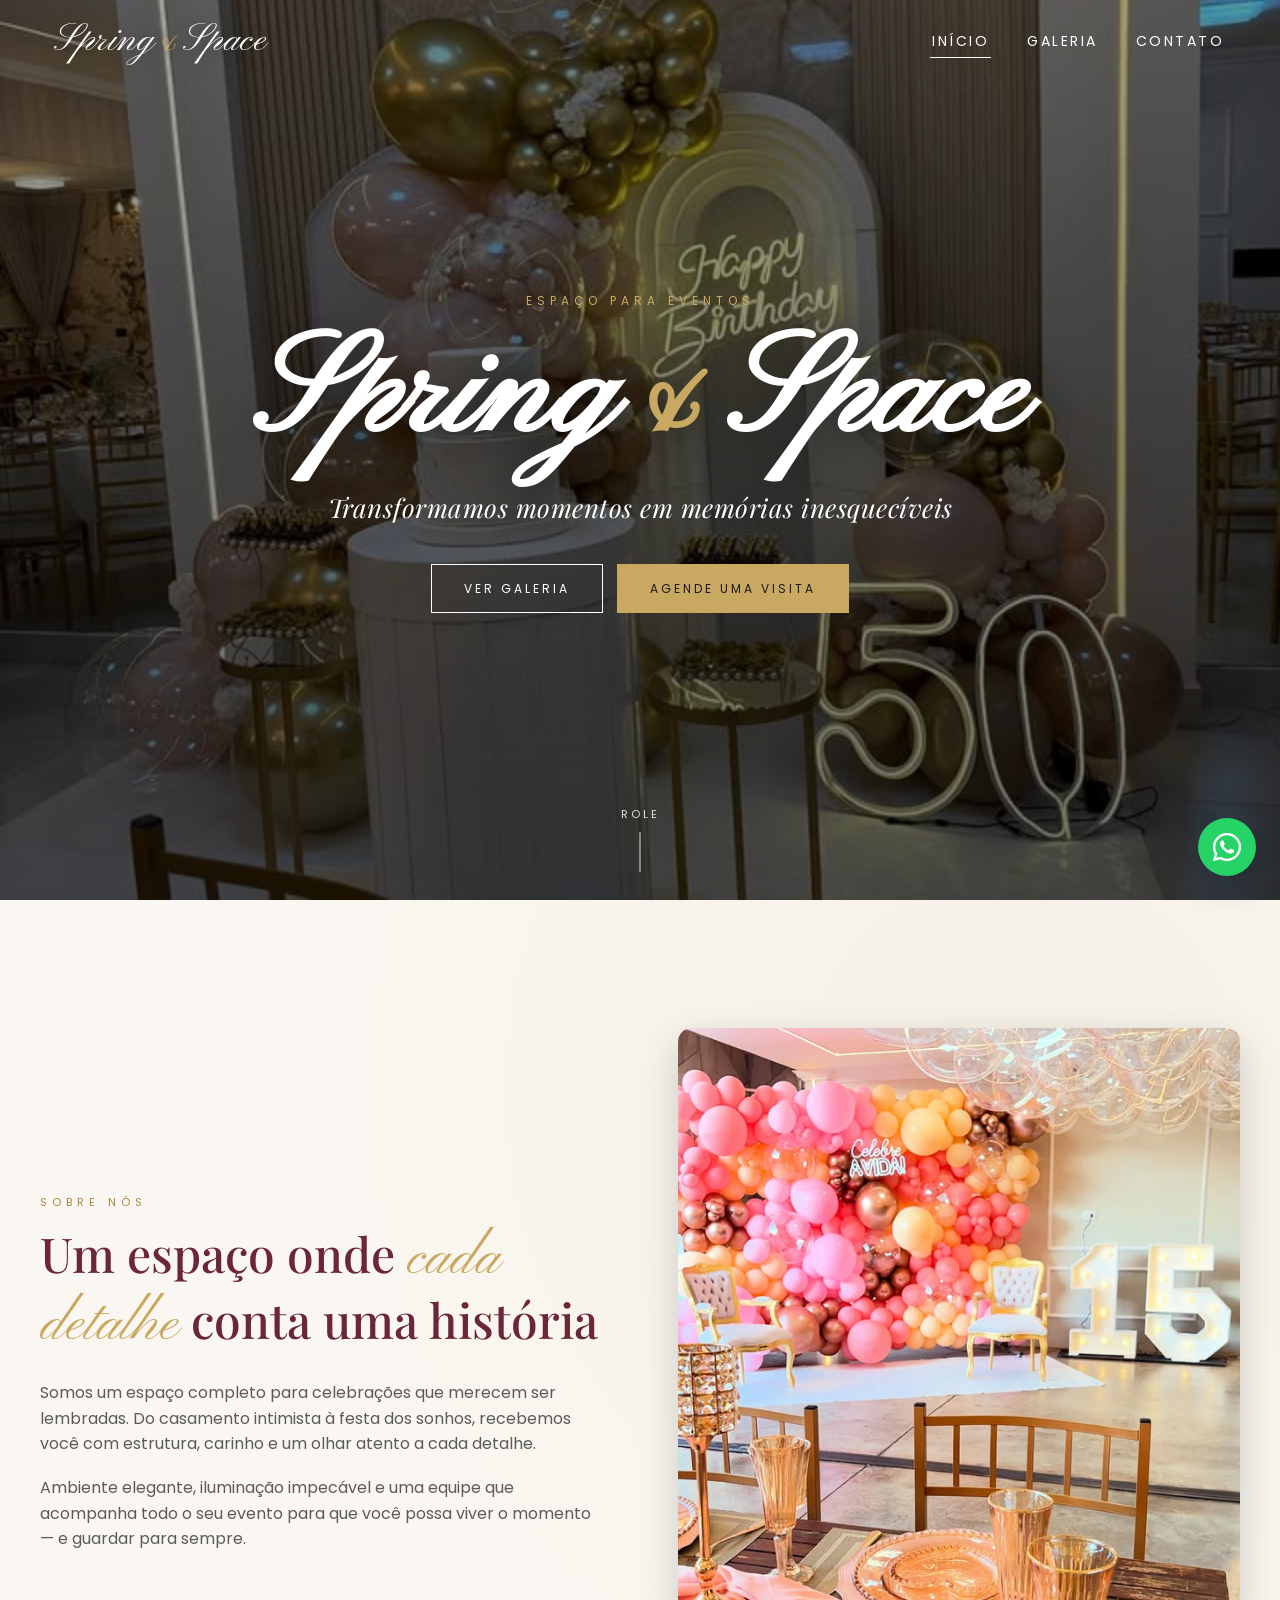
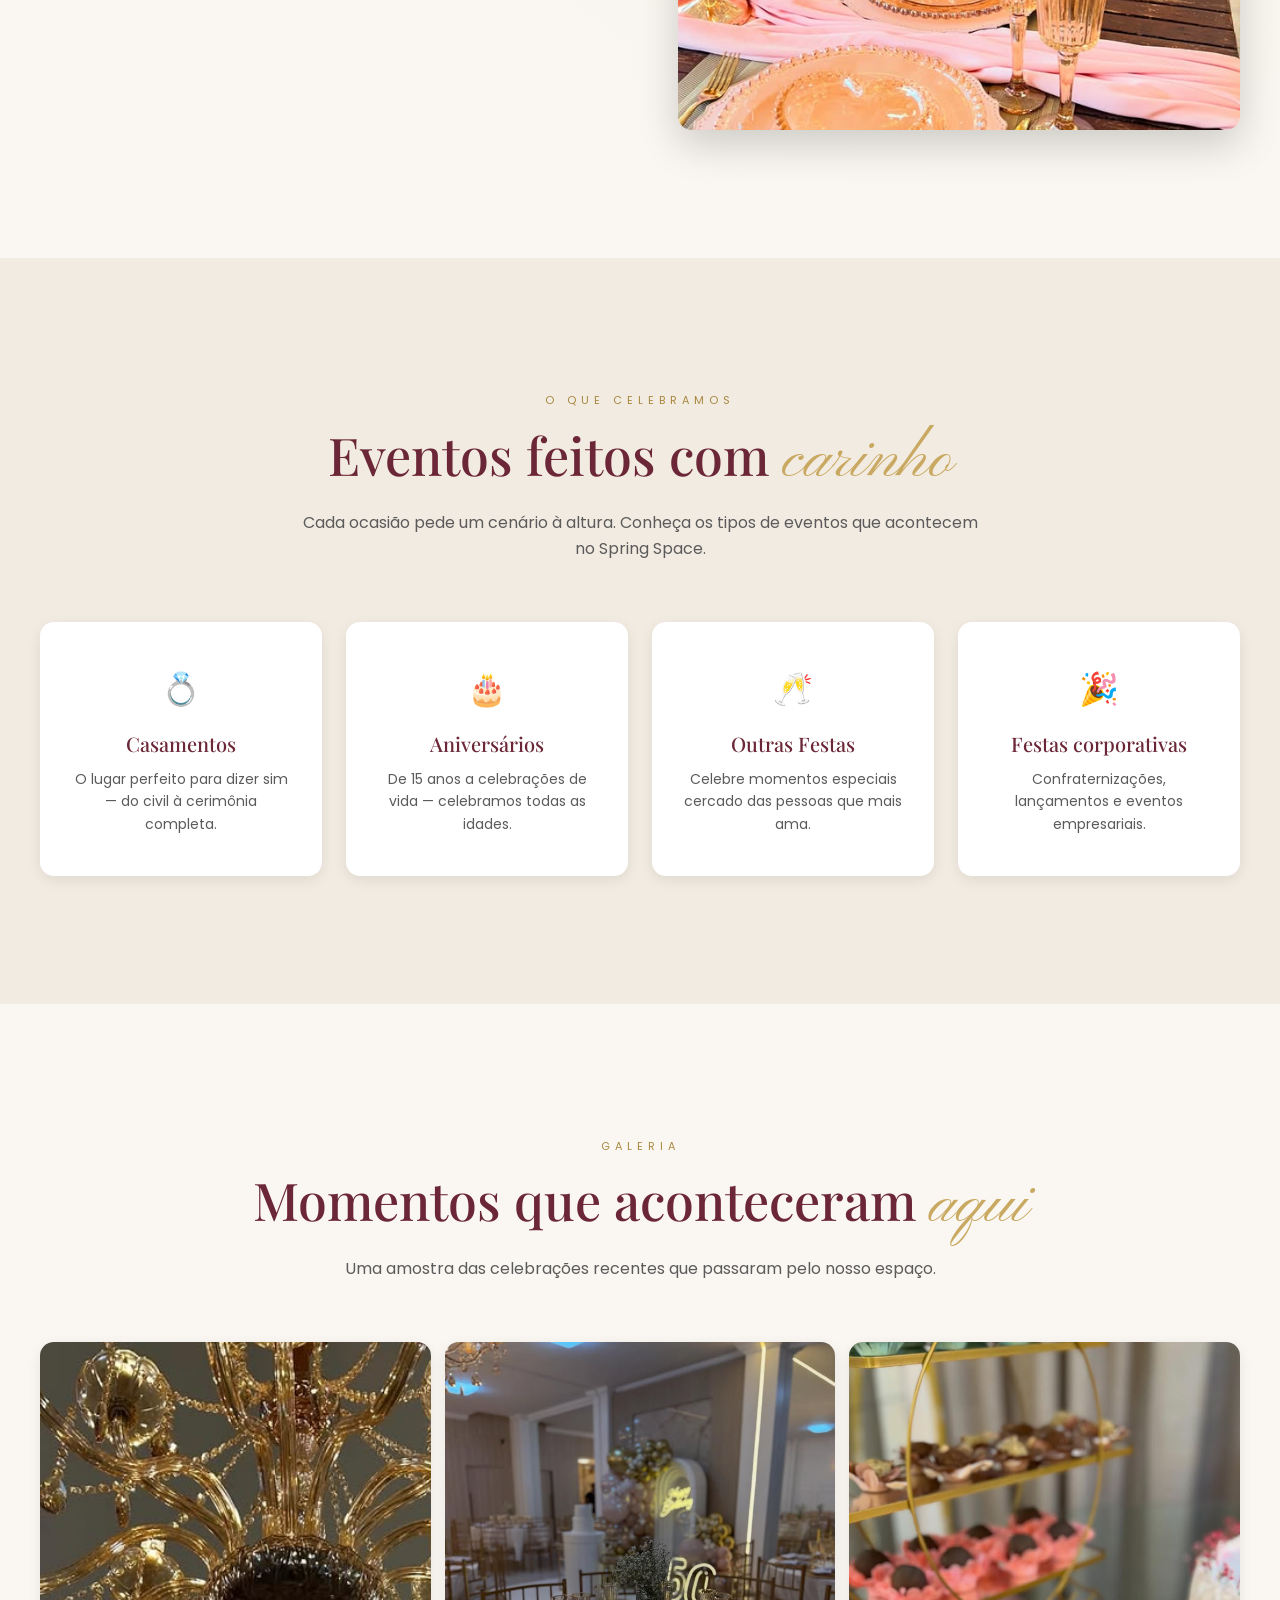
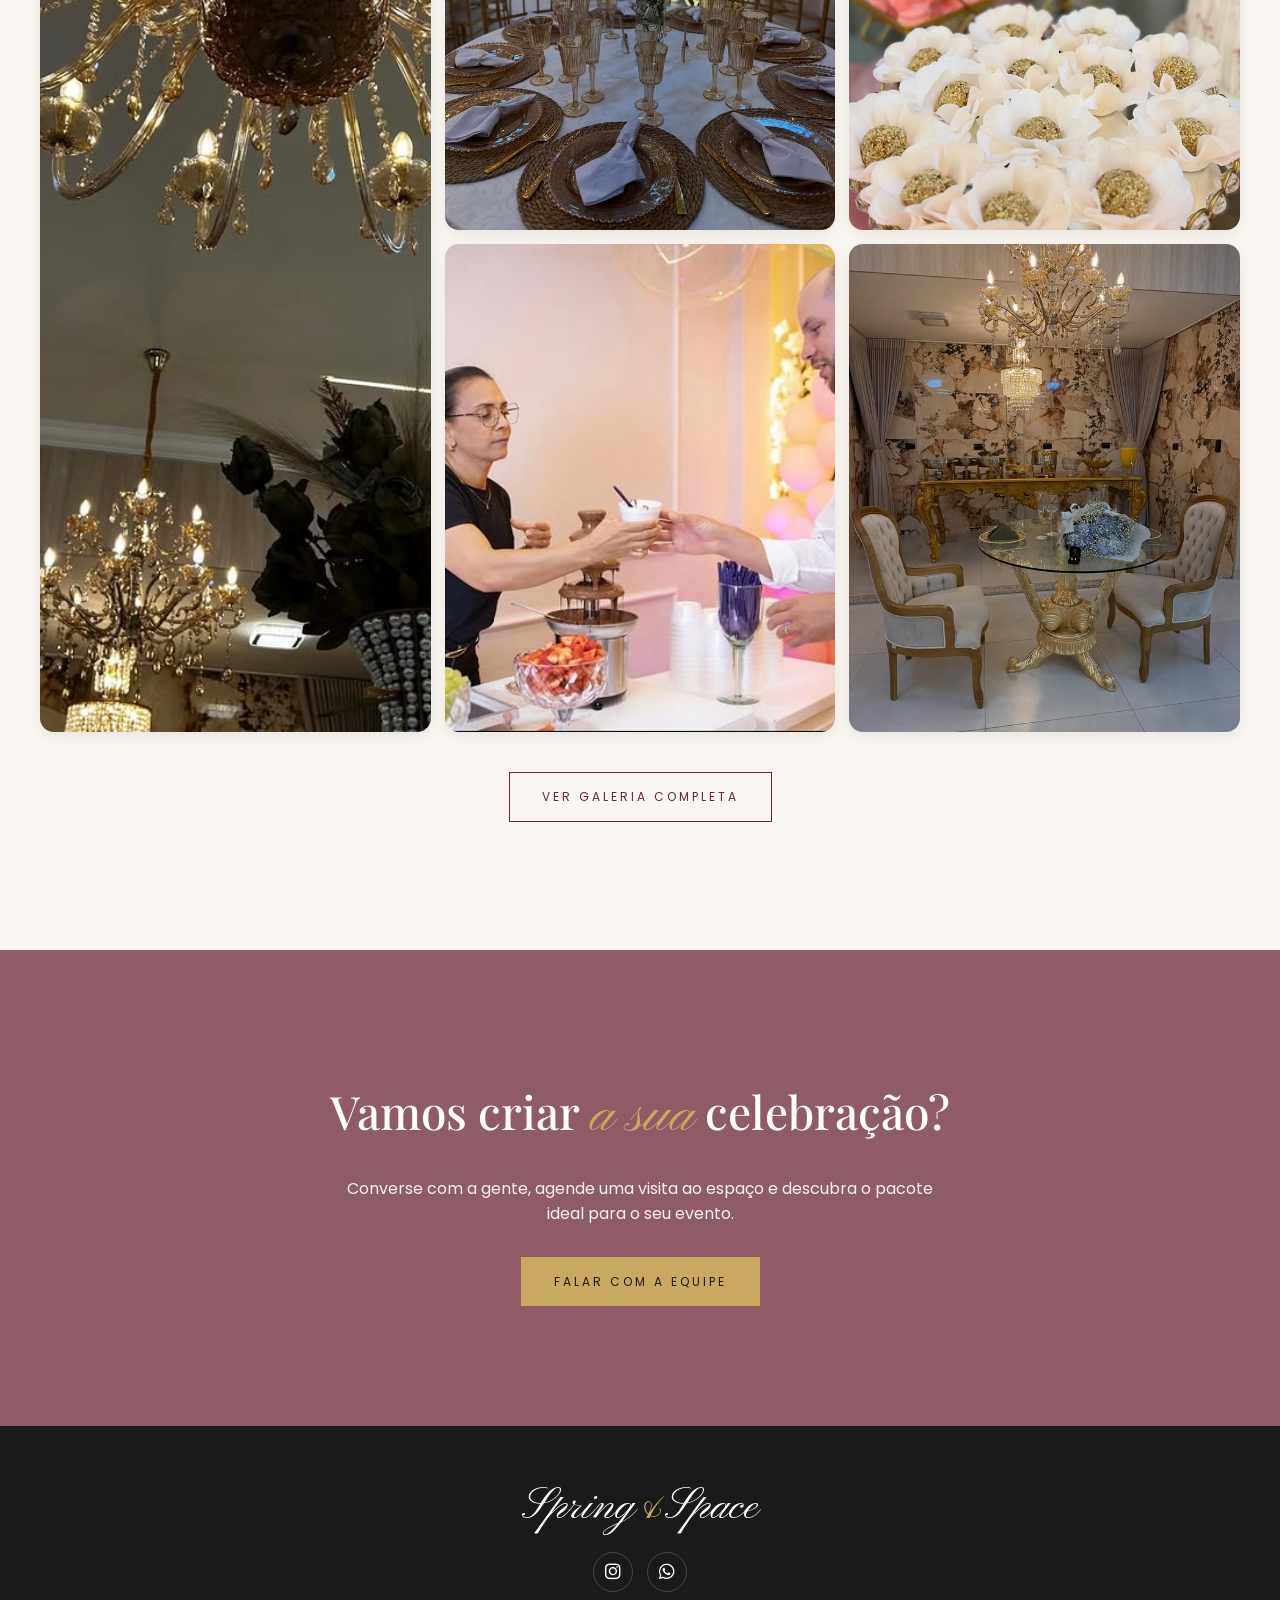
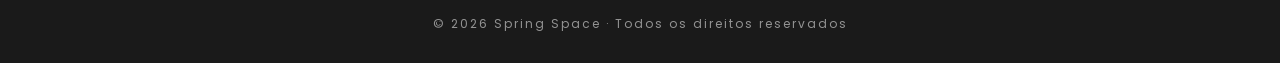
==== commit cd5a319b: "Removendo acesso ao login do site" ====
--- a/index.html
+++ b/index.html
@@ -22,7 +22,6 @@
         <a href="index.html" class="active">Início</a>
         <a href="galeria.html">Galeria</a>
         <a href="contato.html">Contato</a>
-        <a href="login.html">Login</a>
     </nav>
 </header>
 
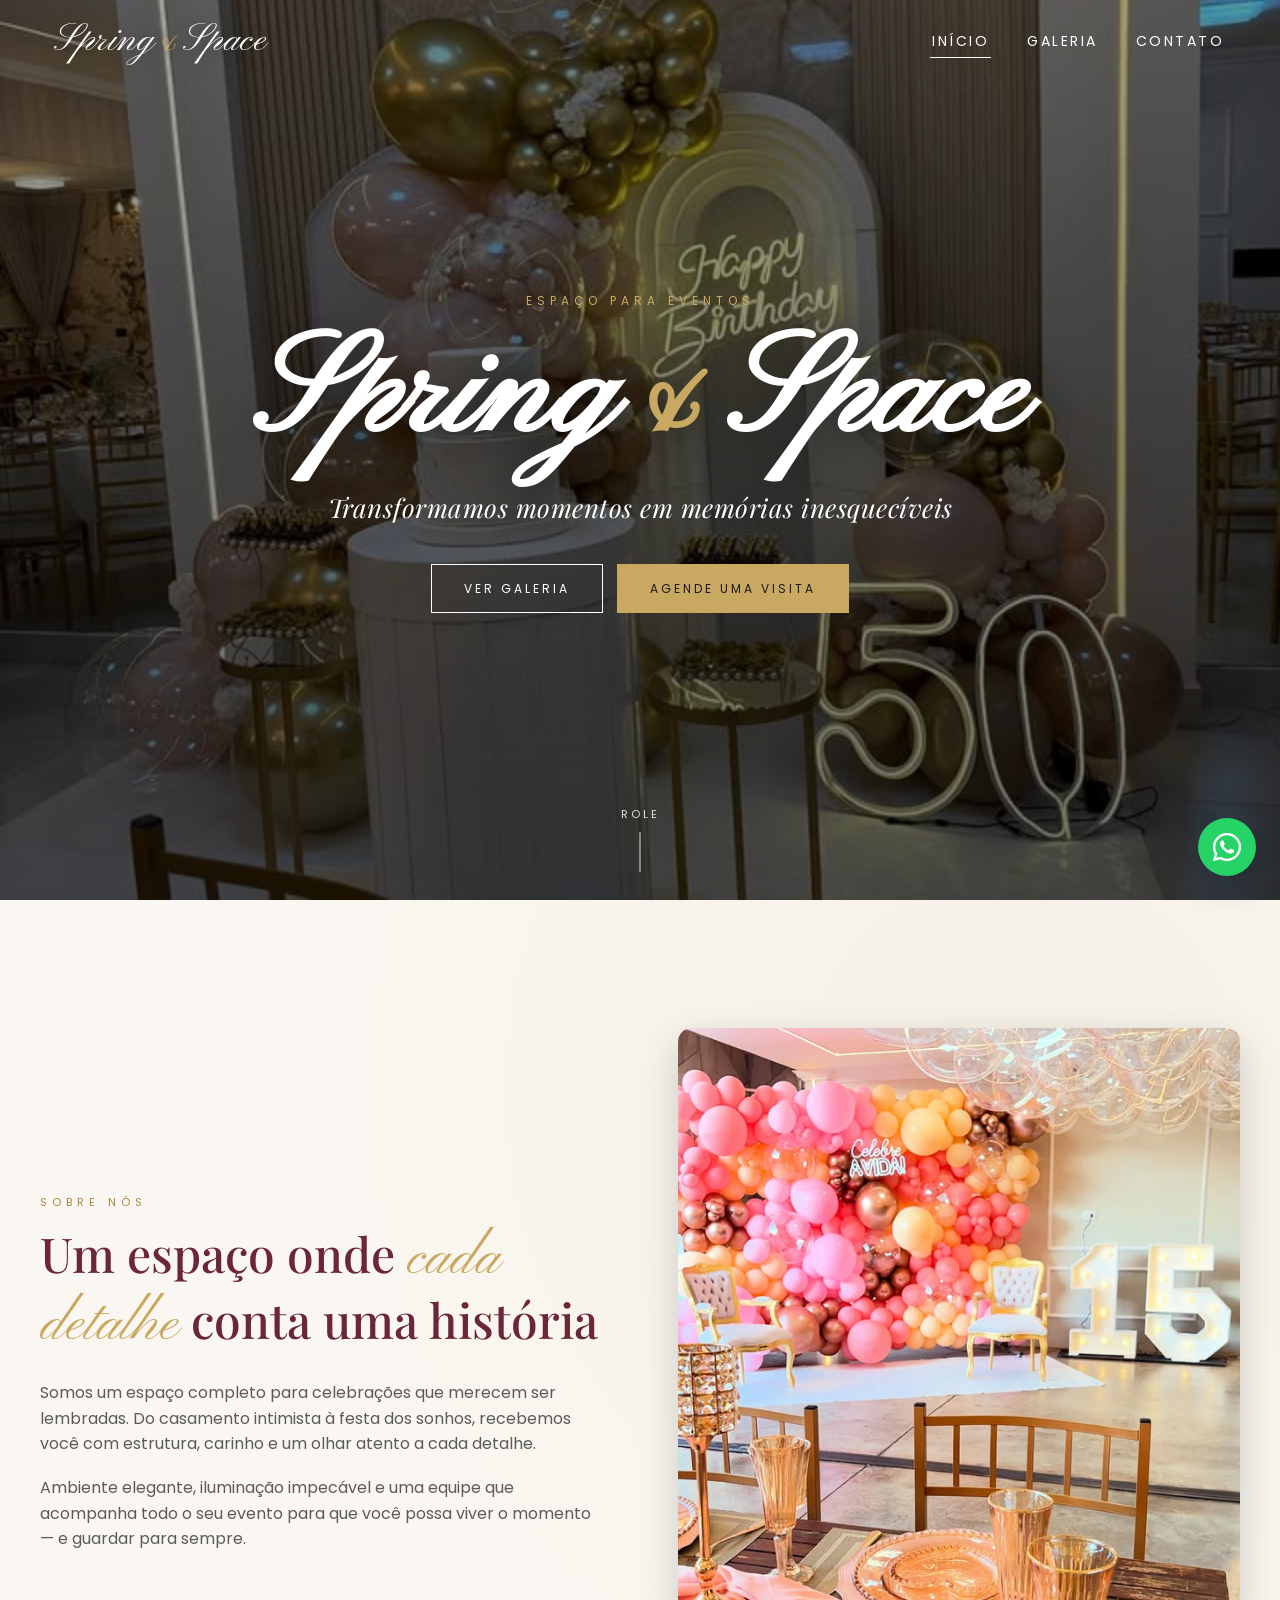
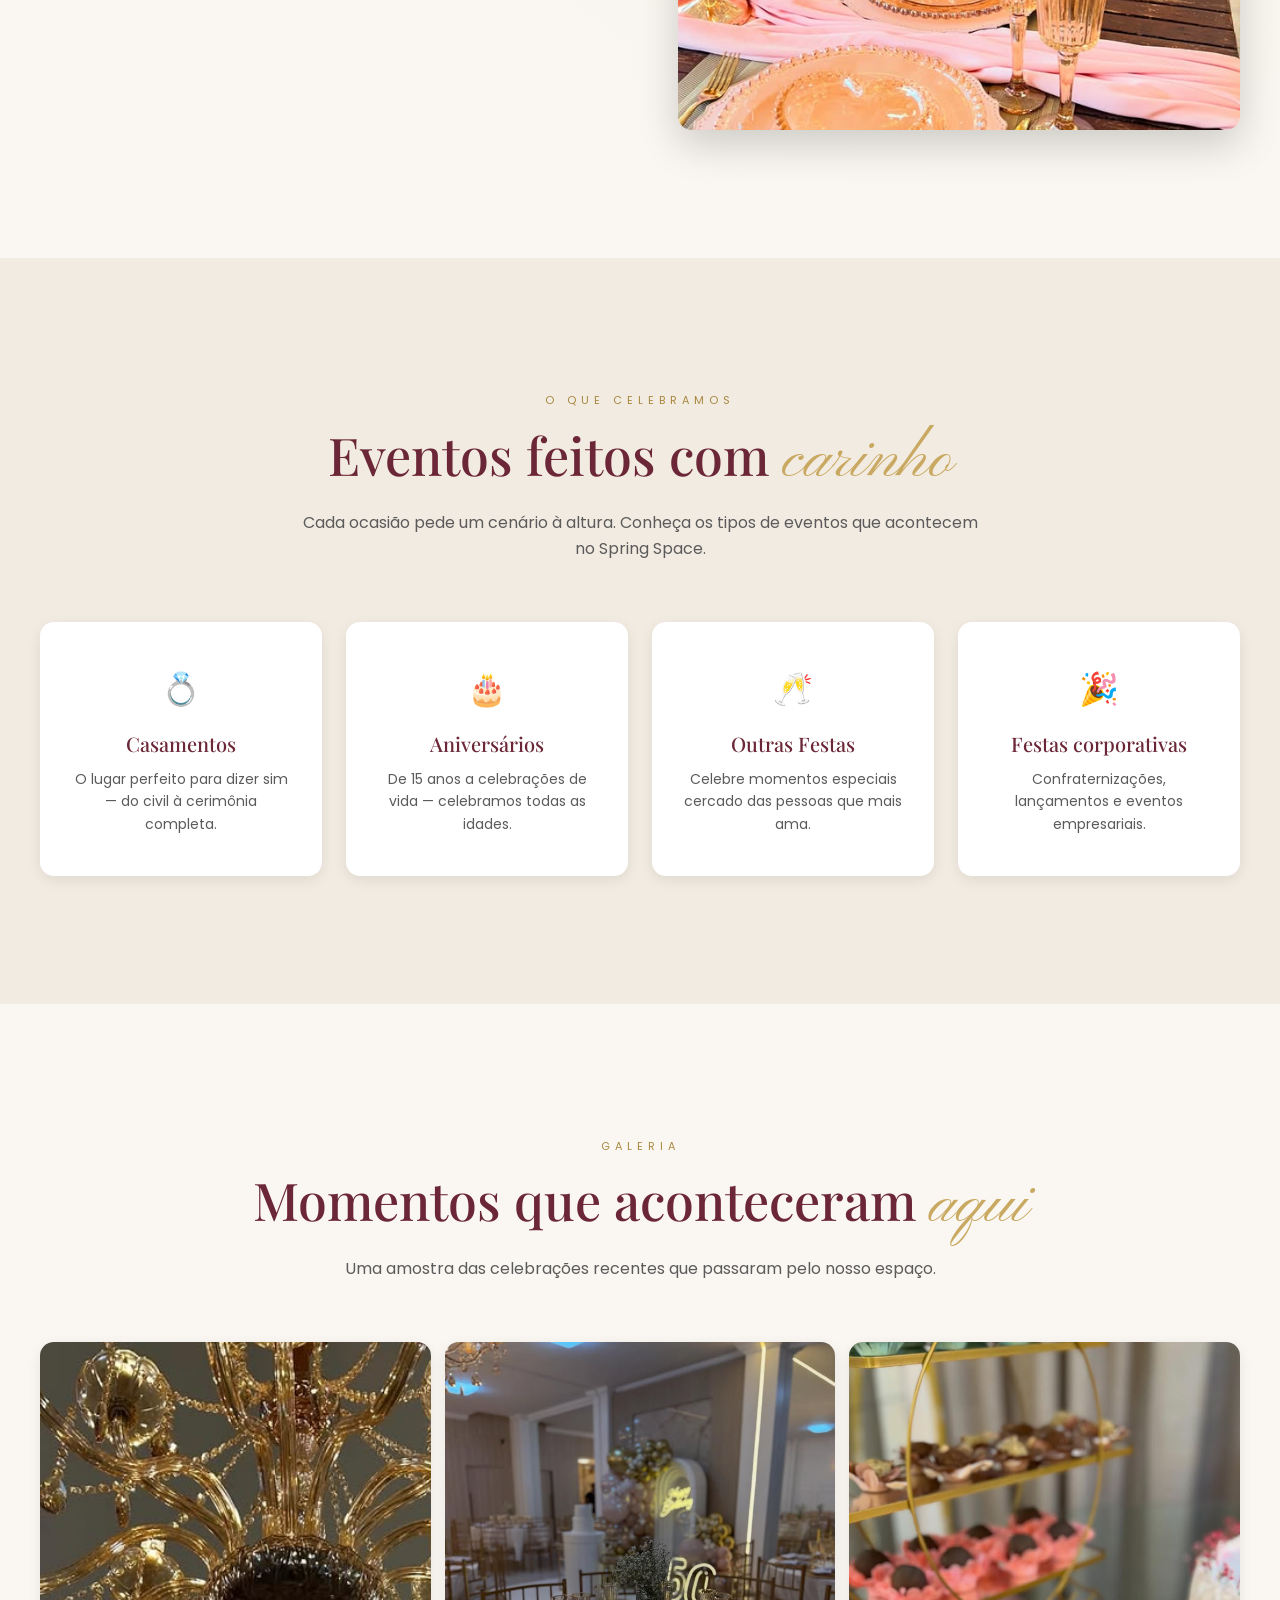
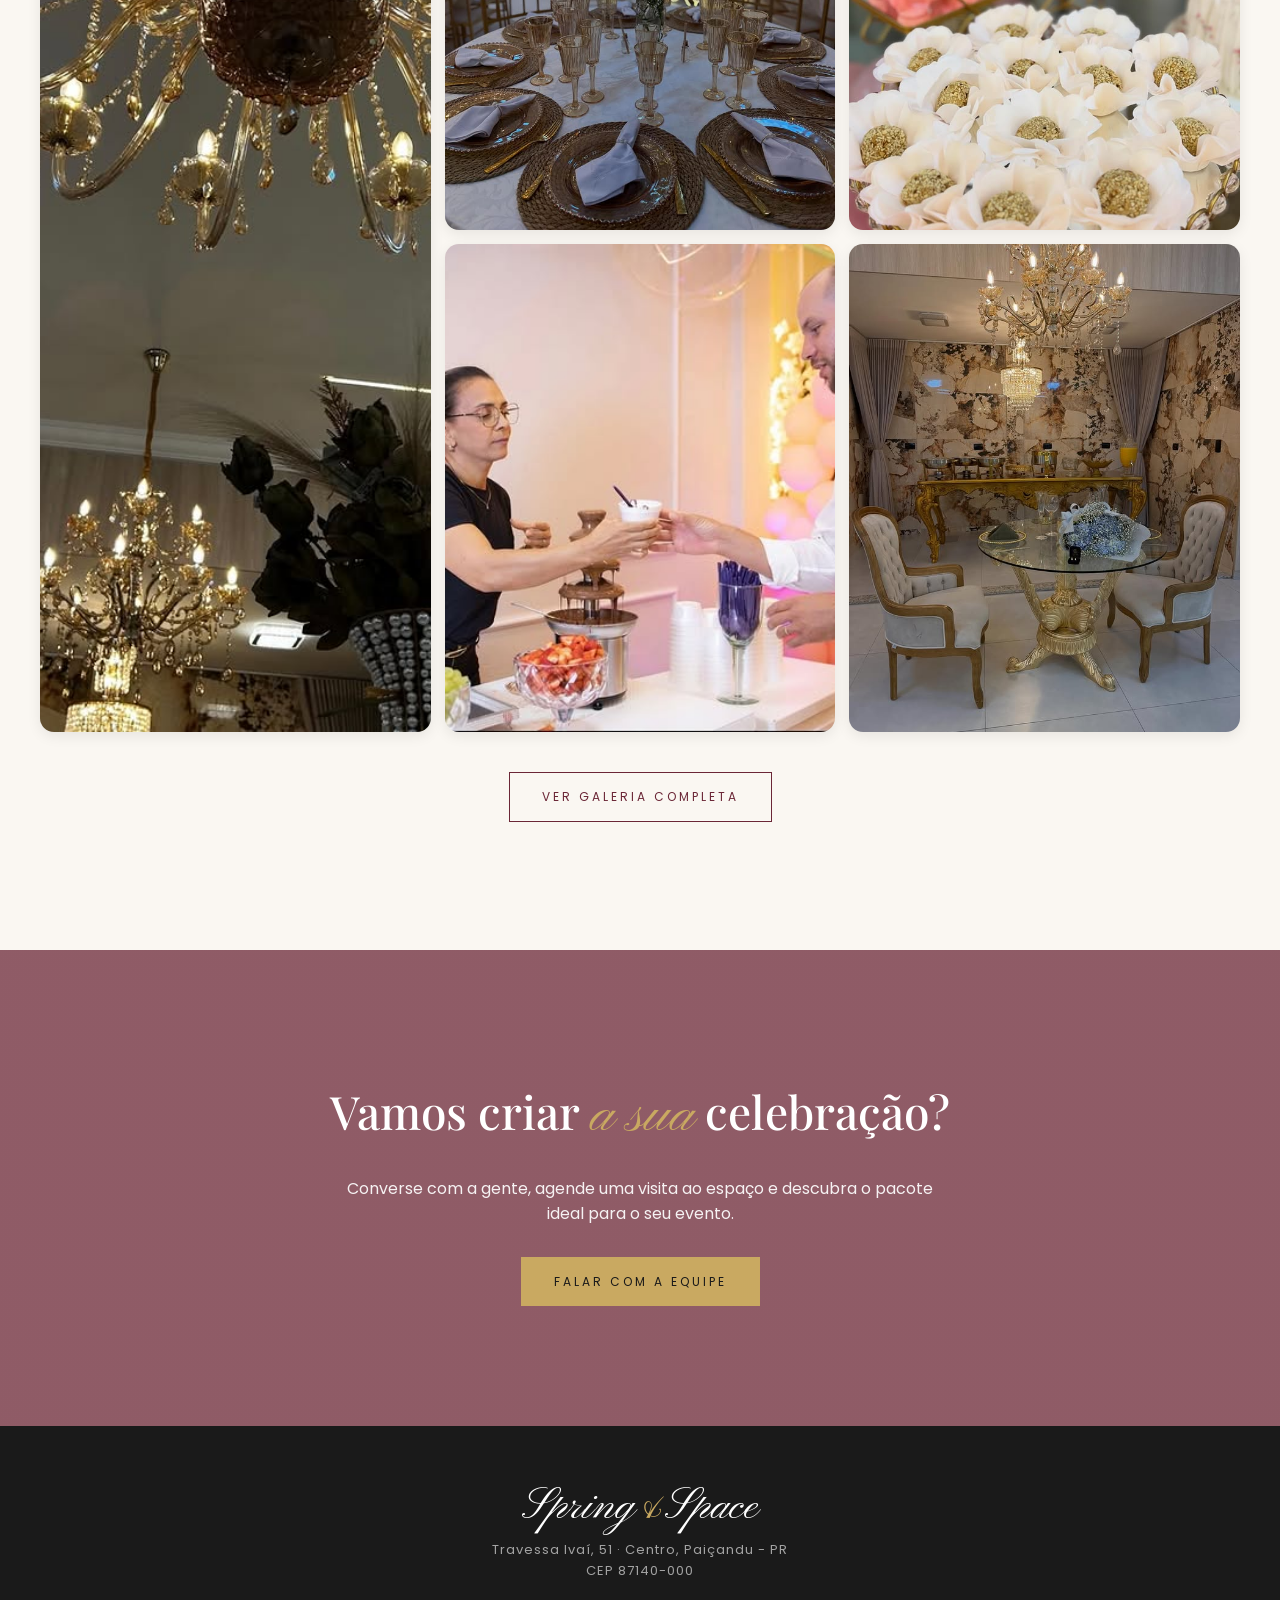
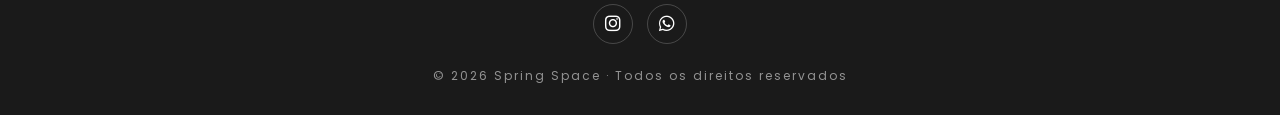
==== commit 4758bc7f: "Adicionando endereço físico no rodapé" ====
--- a/index.html
+++ b/index.html
@@ -118,6 +118,7 @@
 <!-- FOOTER -->
 <footer>
     <div class="foot-sig">Spring<span class="amp">&amp;</span>Space</div>
+    <p class="address">Travessa Ivaí, 51 · Centro, Paiçandu - PR<br>CEP 87140-000</p>
     <div class="socials">
         <a href="https://www.instagram.com/spri.gnspace" target="_blank" rel="noopener" aria-label="Instagram"><i class="fab fa-instagram"></i></a>
         <a href="https://wa.me/5518981238921" target="_blank" rel="noopener" aria-label="WhatsApp"><i class="fab fa-whatsapp"></i></a>
--- a/css/style.css
+++ b/css/style.css
@@ -831,6 +831,12 @@
     line-height: 1;
     margin-bottom: 10px;
 }
+footer .address {
+    font-size: 13px;
+    color: rgba(255,255,255,0.6);
+    letter-spacing: 1px;
+    margin-top: 5px;
+}
 footer .foot-sig .amp { color: var(--gold); }
 footer .socials {
     display: flex;
@@ -995,58 +1001,61 @@
 }
 
 @media (max-width: 600px) {
-    header { padding: 12px 16px; }
+    header { padding: 12px 16px; flex-direction: column; gap: 8px; }
     header.scrolled { padding: 10px 16px; }
-    nav { gap: 12px; }
+    nav { gap: 10px; flex-wrap: wrap; justify-content: center; }
     nav a {
-        font-size: 10.5px;
-        letter-spacing: 1.2px;
+        font-size: 10px;
+        letter-spacing: 1px;
         padding: 4px 2px;
     }
-    .logo { font-size: clamp(22px, 5.5vw, 30px); }
+    .logo { font-size: clamp(22px, 5.5vw, 28px); }
 
     .hero .hero-cta { gap: 10px; }
     .btn { padding: 11px 20px; font-size: 11px; letter-spacing: 2px; }
 
-    /* Even on tiny screens we keep 2 columns side by side */
-    .sobre-grid { grid-template-columns: 1fr 1fr; gap: 20px; }
-    .sobre-text h2 { font-size: clamp(22px, 5vw, 30px); }
-    .sobre-text p { font-size: 13px; }
-
-    .servicos-grid { grid-template-columns: repeat(2, 1fr); gap: 14px; }
-    .servico { padding: 26px 16px; }
-    .servico h3 { font-size: 17px; }
-    .servico p { font-size: 12px; }
-
-    .preview-grid { grid-template-columns: repeat(3, 1fr); gap: 8px; }
-    .preview-grid .tile:nth-child(1) { grid-row: span 2; aspect-ratio: auto; }
-
-    .galeria { grid-template-columns: repeat(2, 1fr); gap: 12px; }
-    .evento-badge { font-size: 9px; padding: 5px 9px; }
-    .evento-count { font-size: 11px; }
-    .evento-caption { padding: 18px 12px 12px; }
-    .evento-caption h3 { font-size: 15px; }
-    .evento-caption p { font-size: 11px; line-height: 1.4; }
+    /* Stacking columns for better spacing on mobile */
+    .sobre-grid { grid-template-columns: 1fr; gap: 30px; }
+    .sobre-text { text-align: center; }
+    .sobre-text h2 { font-size: clamp(26px, 7vw, 34px); }
+    .sobre-text p { font-size: 14px; }
+    .sobre-image { aspect-ratio: 1/1; order: -1; } /* Image on top */
+
+    .servicos-grid { grid-template-columns: 1fr; gap: 16px; }
+    .servico { padding: 30px 20px; }
+    .servico h3 { font-size: 18px; }
+    .servico p { font-size: 13px; }
+
+    .preview-grid { grid-template-columns: repeat(2, 1fr); gap: 10px; }
+    .preview-grid .tile:nth-child(1) { grid-column: span 2; aspect-ratio: 16/9; }
+
+    .galeria { grid-template-columns: 1fr; gap: 20px; }
+    .evento-badge { font-size: 10px; padding: 6px 10px; }
+    .evento-count { font-size: 12px; }
+    .evento-caption { padding: 20px 16px 16px; }
+    .evento-caption h3 { font-size: 18px; }
+    .evento-caption p { font-size: 13px; line-height: 1.5; }
 
     .gallery-filters button {
-        padding: 8px 14px;
-        font-size: 10px;
-        letter-spacing: 1.5px;
+        padding: 8px 16px;
+        font-size: 11px;
+        letter-spacing: 1px;
     }
 
-    section { padding: 54px 14px; }
+    section { padding: 60px 20px; }
     .container { padding: 0; }
 
-    .whatsapp-float { width: 50px; height: 50px; font-size: 22px; bottom: 16px; right: 16px; }
-    .back-top { width: 42px; height: 42px; font-size: 18px; left: 16px; bottom: 16px; }
-
-    .contato-buttons { gap: 10px; }
-    .btn-contato { padding: 13px 22px; font-size: 11px; letter-spacing: 1.5px; }
-    .contato-info { grid-template-columns: repeat(3, 1fr); gap: 12px; }
-    .contato-info .label { font-size: 9px; letter-spacing: 1.8px; }
-    .contato-info .value { font-size: 12px; }
-
-    footer .foot-sig { font-size: 34px; }
+    .whatsapp-float { width: 52px; height: 52px; font-size: 24px; bottom: 20px; right: 20px; }
+    .back-top { width: 44px; height: 44px; font-size: 18px; left: 20px; bottom: 20px; }
+
+    .contato-buttons { gap: 12px; }
+    .btn-contato { padding: 14px 24px; font-size: 12px; letter-spacing: 1px; }
+    .contato-info { grid-template-columns: 1fr; gap: 20px; }
+    .contato-info div { padding: 10px; border-bottom: 1px solid rgba(0,0,0,0.05); }
+    .contato-info .label { font-size: 10px; letter-spacing: 2px; }
+    .contato-info .value { font-size: 14px; }
+
+    footer .foot-sig { font-size: 38px; }
 }
 
 @media (prefers-reduced-motion: reduce) {
